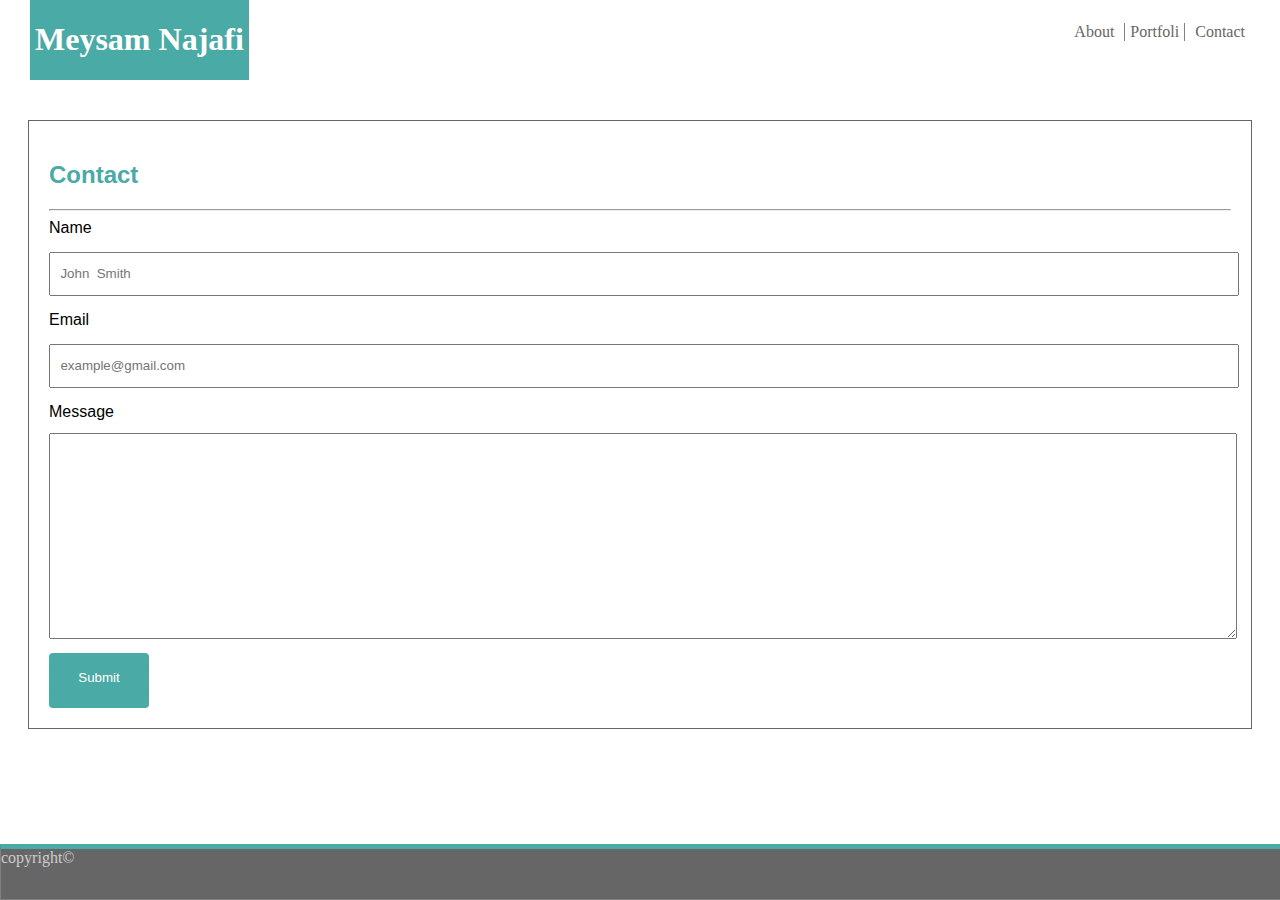
==== contact.html @ a92dc25b "save file" ====
<!DOCTYPE html>
<html lang="en">

<head>
    <meta charset="UTF-8">
    <meta name="viewport" content="width=device-width, initial-scale=1.0">
    <meta http-equiv="X-UA-Compatible" content="ie=edge">
    <link rel="stylesheet" type="text/css" href="assets/css/style.css">
    <title>My first web page</title>
</head>

<body>
    <header id="navbarMain">
        <nav>
            <div class="name">
                <h1>Meysam Najafi</h1>
            </div>

            <ul>
                <div class="navbar">
                    <li> <a href="Contact.html">Contact</a></li>

                    <li> <a href="Portfoli.html" class="listDivider">Portfoli</a></li>
                    <li> <a href="index.html">About</a></li>
                </div>
            </ul>



        </nav>
    </header>

    <content class="content">
        <main class="maincontent">
            <h2>Contact</h2>
            <hr>
            <form>
                <lable>Name</lable>
                <input type="text" name="Name" placeholder="  John  Smith">
                <label> Email</label>
                <input type="text" name="Email" placeholder="  example@gmail.com">

                <label>Message</label>
                <textarea name="Message"></textarea>
                <div class="submit">
                    <input class="submit" type="Submit" value="Submit">
                </div>
            </form>

        </main>
    </content>




    <footer class="footer">
        <div class="center">copyright&copy;</div>
    </footer>

</body>

</html>
---- assets/css/style.css ----
body{
	background-image:url(trees.png);
 }
 #navbarMain{
	 width: 100%;
	background-color: white;
	position: fixed;
	top: 0;
    left: 0;
    right: 0;
	height: 80px;
	font-family: 'Georgia', Times, 'Times New Roman', serif;	
	
 }
   .name{
	 position: fixed;
	background-color: #4aaaa5;
	color: white;
	 margin: 0 auto;
	 width: auto;
	 top: 0;
	 margin: 0 30px;
	 height: 80px;
	 padding: 0px 5px;;
 }
 .navbar{
	position: fixed;
	width: 960px;
	margin: 0 auto;
	list-style-type: none;
	right: 30px;
	padding: 7px 0;	
	}  
	.navbar a{
		color: #666666;
		margin: 0px 5px;
		float: right;		 
		text-decoration: none;
	}
 .listDivider{
	  padding: 0px 5px;
	 border-left: solid 1px gray;
	 border-right: solid 1px gray;
 }
/* index */
h2{
	color: #4aaaa5;
}
  .content{
	width: 960px;
	 }
  .maincontent{
	font-family: 'Arial', 'Helvetica Neue', Helvetica, sans-serif;
	   margin: 20px;
	   padding: 20px;
	   position: relative;
	   background-color: white;	   
	   top: 100px;	 
	   border: solid 1px #666666; 
	   height: auto;  
	  } 
	  .sizeimage{
		  width: 200px;
		  height: 150px;
		  float: left; 
		  margin-right: 10px;
	  }
	/* footer*/
footer{
	border: solid 1px gray;
	background-color: #666666;
	color: #cccccc;	  
	position: fixed;
	left: 0;	 
    bottom: 0;
    height: 50px;
	width: 100%;
	border-top: solid 5px #4aaaa5;	 
}
 /* Porfoli */  
  img {
	  display: block;
	width: 100%;
	height: auto;	 	 
  }
  #parent { 
	font-family: 'Arial', 'Helvetica Neue', Helvetica, sans-serif;
	   margin: 20px;
	   padding: 20px;
	   position: relative;
	   background-color: white;	   
	   top: 100px;	 
	   border: solid 1px #666666; 
	   height: 500px;	 
  }    
   .box1{
	position: absolute; 
	right: 20px; 
	top: 100px; 
	width: 200px; 
	height: auto; 
	background-color: #fafafa; 
	border: solid 1px #666666;
	 
  }
  .overlay {	   
	position: absolute; 	 
	bottom: 0 ;
	background: #4aaaa5;	 
	color: #f1f1f1; 
	width: 200px;	 
	 margin-bottom: 20px;
	 padding: 10px 0px;
	text-align: center;
  }
  .box2{
	position: absolute;
	border: solid 2px #4aaaa5;
	width: 200px;
	left: 20px; 
	top: 100px; 	 
}
.box3{
	position: absolute;
	border: solid 2px #4aaaa5;
	width: 200px;
	right: 300px; 
	top: 100px; 	 
}
.box4{
	position: absolute;
	border: solid 2px #4aaaa5;
	width: 200px;
	right: 300px; 
	top: 250px; 	
}
.box5{
	position: absolute;
	border: solid 2px #4aaaa5;
	width: 200px;
	left: 20px; 
	top: 250px; 

}
/* Contact */ 
input {	 
	margin-top: 15px;
	margin-bottom: 15px;    
	width: 100%;
	height: 30px;
	 	
	padding-top: 5px;
	padding-bottom: 5px; 
	 } 
 textarea{
	margin-top: 12px;
	width: 100%;
	height: 200px;
}
.submit{
	background-color: #4aaaa5;
	width: 100px;
	color: white;
    margin-top: 10px;
    border: none;
    border-radius: 4px;
    cursor: pointer;
}
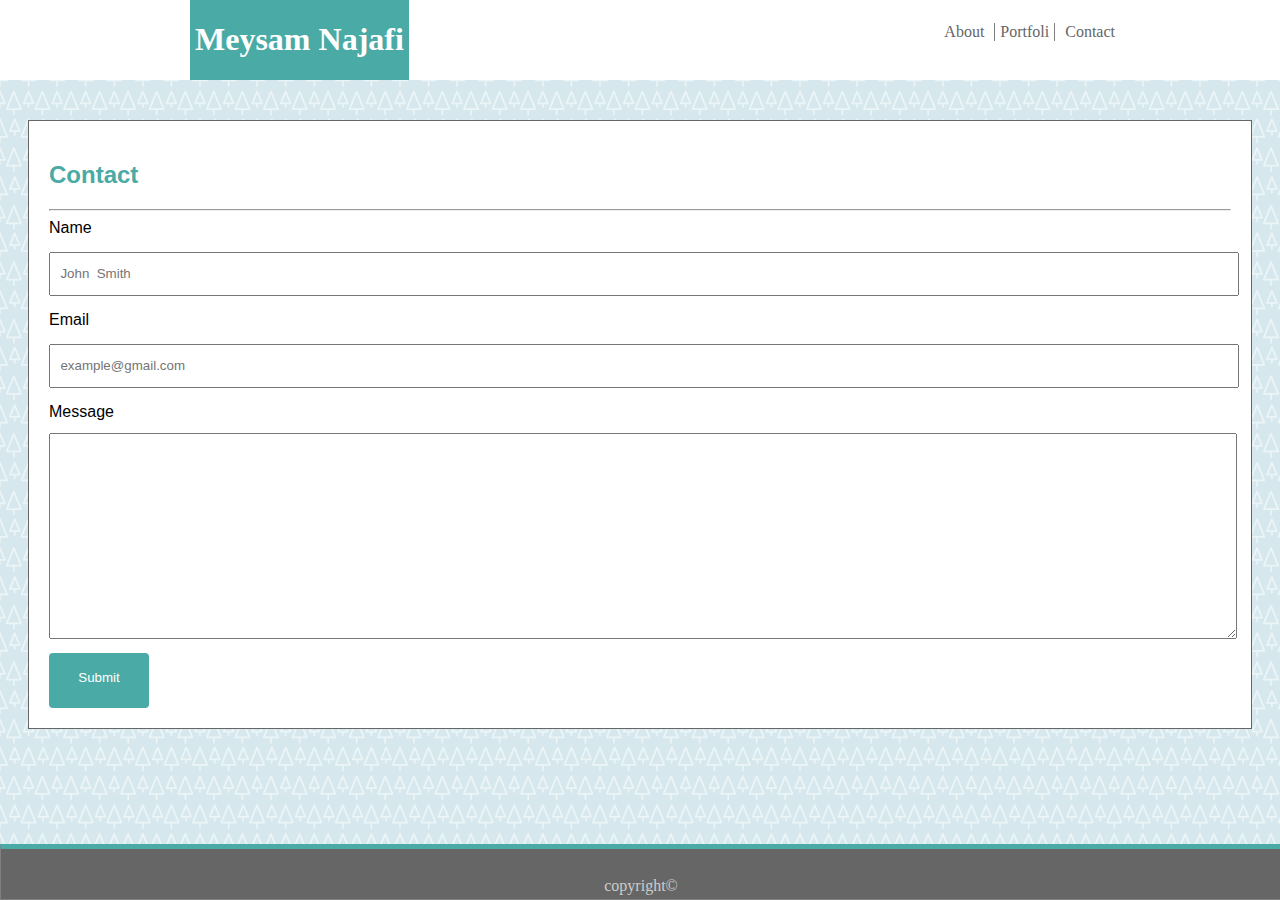
==== commit 866dc36b: "save file" ====
--- a/contact.html
+++ b/contact.html
@@ -11,7 +11,7 @@
 
 <body>
     <header id="navbarMain">
-        <nav>
+        <nav class="navmain">
             <div class="name">
                 <h1>Meysam Najafi</h1>
             </div>
@@ -20,7 +20,7 @@
                 <div class="navbar">
                     <li> <a href="Contact.html">Contact</a></li>
 
-                    <li> <a href="Portfoli.html" class="listDivider">Portfoli</a></li>
+                    <li> <a href="Portfolio.html" class="listDivider">Portfoli</a></li>
                     <li> <a href="index.html">About</a></li>
                 </div>
             </ul>
--- a/assets/css/style.css
+++ b/assets/css/style.css
@@ -1,6 +1,11 @@
 body{
 	background-image:url(trees.png);
  }
+ .navmain{
+	width: 960px;
+	margin: auto;
+
+}
  #navbarMain{
 	 width: 100%;
 	background-color: white;
@@ -24,8 +29,8 @@
 	 padding: 0px 5px;;
  }
  .navbar{
-	position: fixed;
-	width: 960px;
+	 
+	 
 	margin: 0 auto;
 	list-style-type: none;
 	right: 30px;
@@ -66,7 +71,7 @@
 		  margin-right: 10px;
 	  }
 	/* footer*/
-footer{
+.footer{
 	border: solid 1px gray;
 	background-color: #666666;
 	color: #cccccc;	  
@@ -76,6 +81,10 @@
     height: 50px;
 	width: 100%;
 	border-top: solid 5px #4aaaa5;	 
+}
+.center{
+	text-align: center;
+	margin-top: 28px;
 }
  /* Porfoli */  
   img {
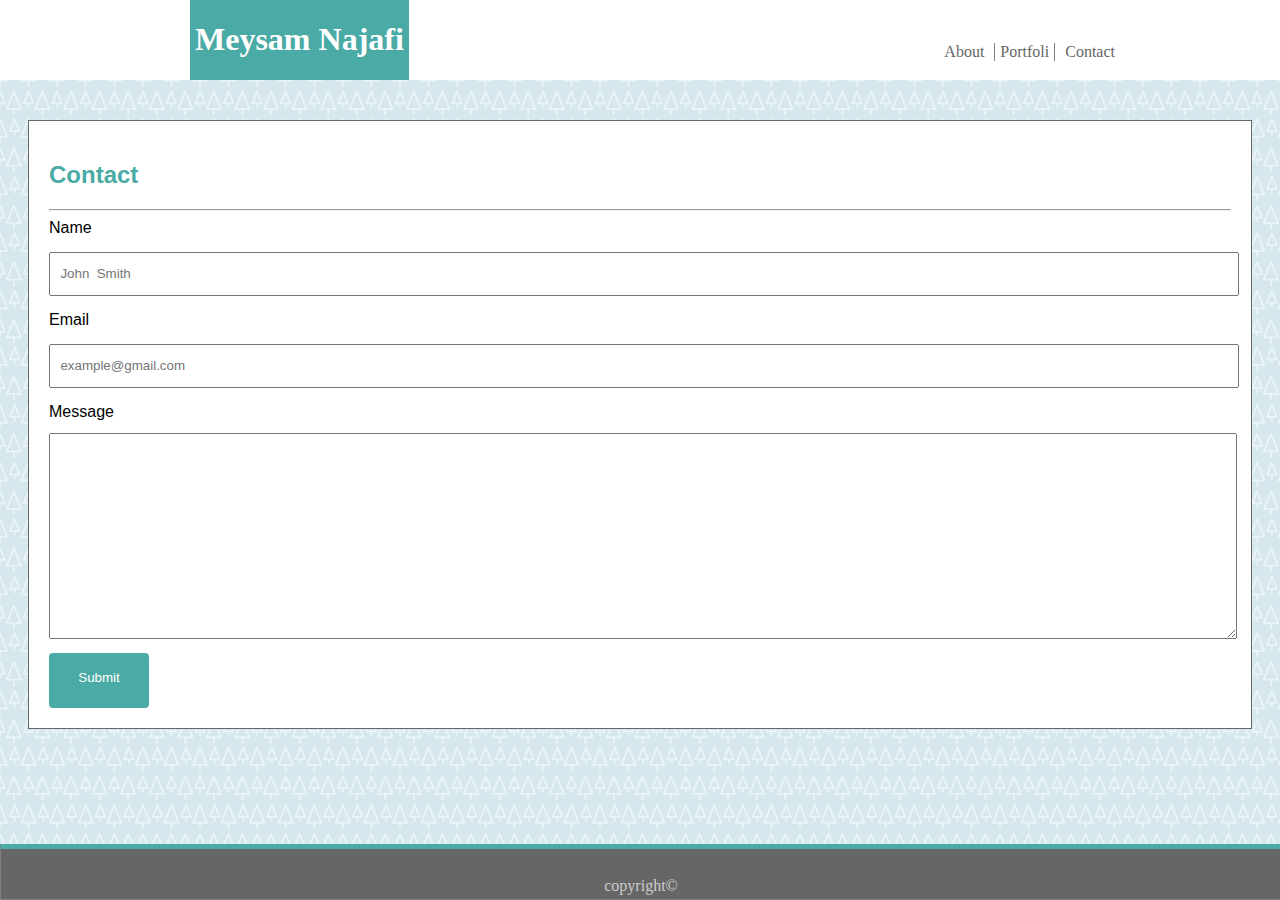
==== commit c9207d92: "save file" ====
--- a/contact.html
+++ b/contact.html
@@ -18,9 +18,9 @@
 
             <ul>
                 <div class="navbar">
-                    <li> <a href="Contact.html">Contact</a></li>
+                    <li> <a href="contact.html">Contact</a></li>
 
-                    <li> <a href="Portfolio.html" class="listDivider">Portfoli</a></li>
+                    <li> <a href="portfolio.html" class="listDivider">Portfoli</a></li>
                     <li> <a href="index.html">About</a></li>
                 </div>
             </ul>
@@ -32,21 +32,22 @@
 
     <content class="content">
         <main class="maincontent">
-            <h2>Contact</h2>
-            <hr>
-            <form>
-                <lable>Name</lable>
-                <input type="text" name="Name" placeholder="  John  Smith">
-                <label> Email</label>
-                <input type="text" name="Email" placeholder="  example@gmail.com">
+            <div class="main">
+                <h2>Contact</h2>
+                <hr>
+                <form>
+                    <lable>Name</lable>
+                    <input type="text" name="Name" placeholder="  John  Smith">
+                    <label> Email</label>
+                    <input type="text" name="Email" placeholder="  example@gmail.com">
 
-                <label>Message</label>
-                <textarea name="Message"></textarea>
-                <div class="submit">
-                    <input class="submit" type="Submit" value="Submit">
-                </div>
-            </form>
-
+                    <label>Message</label>
+                    <textarea name="Message"></textarea>
+                    <div class="submit">
+                        <input class="submit" type="Submit" value="Submit">
+                    </div>
+                </form>
+            </div>
         </main>
     </content>
 
--- a/assets/css/style.css
+++ b/assets/css/style.css
@@ -4,6 +4,7 @@
  .navmain{
 	width: 960px;
 	margin: auto;
+	padding: 20px;
 
 }
  #navbarMain{
